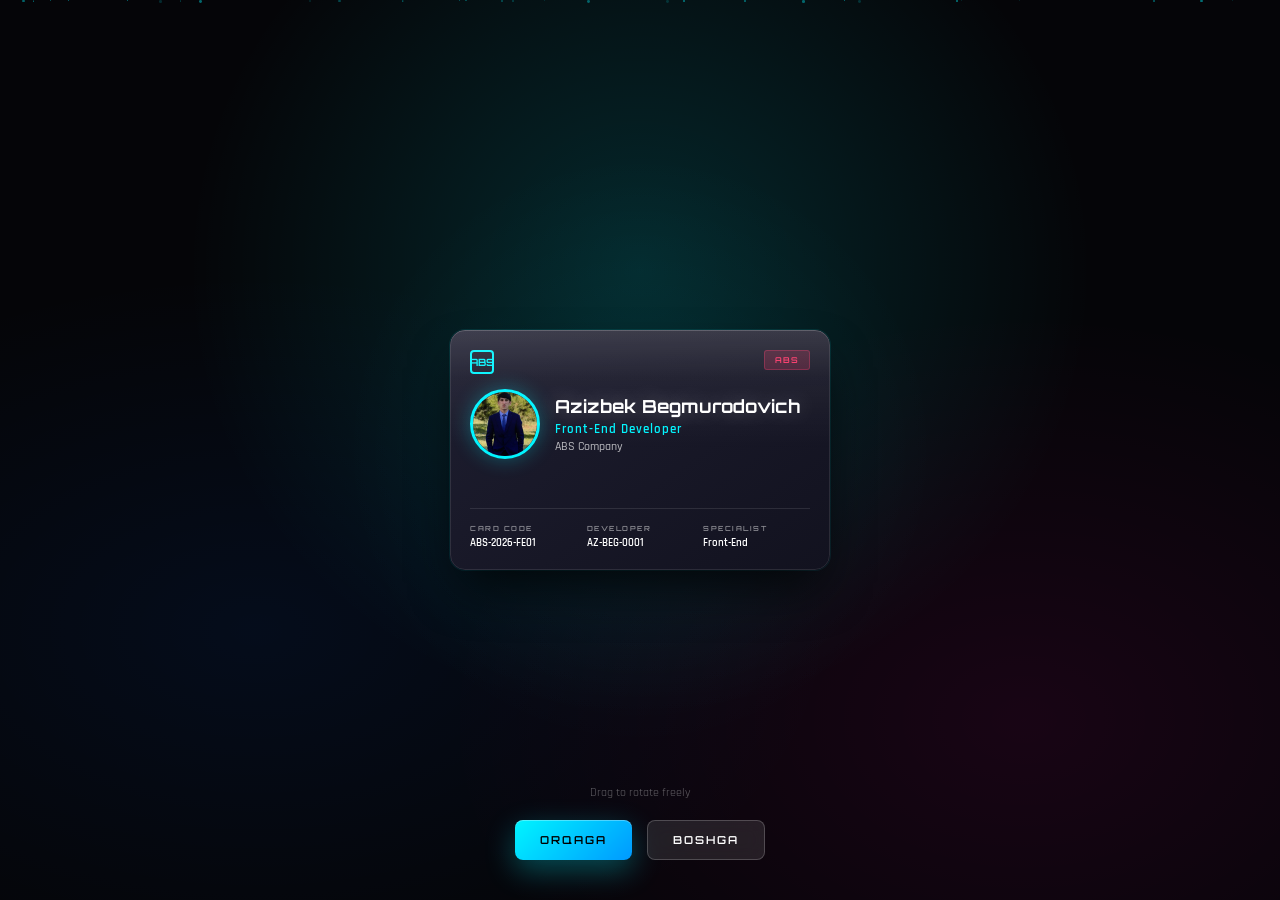
==== index.html @ 2831568b "1.0" ====
<!DOCTYPE html>
<html lang="en">
<head>
    <meta charset="UTF-8">
    <meta name="viewport" content="width=device-width, initial-scale=1.0">
    <title>Azizbek Begmurodovich - ABS Company</title>
    <link rel="preconnect" href="https://fonts.googleapis.com">
    <link rel="preconnect" href="https://fonts.gstatic.com" crossorigin>
    <link href="https://fonts.googleapis.com/css2?family=Orbitron:wght@400;500;600;700;800;900&family=Rajdhani:wght@300;400;500;600;700&display=swap" rel="stylesheet">
    <link rel="stylesheet" href="css/styles.css">
</head>
<body>
    <!-- Background Effects -->
    <div class="background"></div>
    <div class="spotlight"></div>
    <div class="particles" id="particles"></div>

    <!-- Card Container -->
    <div class="card-container" id="cardContainer">
        <div class="card" id="card">
            <!-- Front Face -->
            <div class="card-face card-front">
                <div class="header-strip">
                    <div class="logo-area">
                        <div class="logo-icon">
                            <span>ABS</span>
                        </div>
                    </div>
                    <div class="badge">ABS</div>
                </div>

                <div class="profile-section">
                    <div class="avatar">
                        <img src="photo_2025-12-13_10-49-03-modified.png" 
                             alt="Profile Photo"
                             onerror="this.style.display='none'; this.nextElementSibling.style.display='flex';">
                        <div class="avatar-placeholder" style="display: none;">AB</div>
                    </div>
                    <div class="profile-info">
                        <div class="name">Azizbek Begmurodovich</div>
                        <div class="title">Front-End Developer</div>
                        <div class="subtitle">ABS Company</div>
                    </div>
                </div>

                <div class="fields">
                    <div class="field">
                        <span class="field-label">CARD CODE</span>
                        <span class="field-value">ABS-2026-FE01</span>
                    </div>
                    <div class="field">
                        <span class="field-label">DEVELOPER</span>
                        <span class="field-value">AZ-BEG-0001</span>
                    </div>
                    <div class="field">
                        <span class="field-label">SPECIALIST</span>
                        <span class="field-value">Front-End</span>
                    </div>
                </div>
            </div>

            <!-- Back Face -->
            <div class="card-face card-back">
                <div class="back-header">
                    <div>
                        <div class="back-title">Front-End Developer</div>
                        <div class="back-subtitle">ABS Company</div>
                    </div>
                </div>

                <div class="qr-section">
                    <div class="qr-code">
                        <img src="https://api.qrserver.com/v1/create-qr-code/?size=100x100&data=https://your-site-url/contact.html" alt="QR Code">
                    </div>
                    <div class="bio-section">
                        <div class="bio">
                            Front-end developer at ABS Company. Creating modern, responsive and user-friendly web applications. Focused on clean code and best practices.
                        </div>
                        <div class="skills">
                            <span class="skill">HTML5</span>
                            <span class="skill">CSS3</span>
                            <span class="skill">JavaScript</span>
                            <span class="skill">React</span>
                        </div>
                        <div class="links">
                            <a href="https://github.com/begmurodovich-fullstack" class="link-item" target="_blank" rel="noopener">
                                <svg class="link-icon" viewBox="0 0 24 24">
                                    <path fill="currentColor" d="M12 0C5.37 0 0 5.37 0 12c0 5.31 3.435 9.795 8.205 11.385.6.105.825-.255.825-.57 0-.285-.015-1.23-.015-2.235-3.015.555-3.795-.735-4.035-1.41-.135-.345-.72-1.41-1.23-1.695-.42-.225-1.02-.78-.015-.795.945-.015 1.62.87 1.845 1.23 1.08 1.815 2.805 1.305 3.495.99.105-.78.42-1.305.765-1.605-2.67-.3-5.46-1.335-5.46-5.925 0-1.305.465-2.385 1.23-3.225-.12-.3-.54-1.53.12-3.18 0 0 1.005-.315 3.3 1.23.96-.27 1.98-.405 3-.405s2.04.135 3 .405c2.295-1.56 3.3-1.23 3.3-1.23.66 1.65.24 2.88.12 3.18.765.84 1.23 1.905 1.23 3.225 0 4.605-2.805 5.625-5.475 5.925.435.375.81 1.095.81 2.22 0 1.605-.015 2.895-.015 3.3 0 .315.225.69.825.57A12.02 12.02 0 0024 12c0-6.63-5.37-12-12-12z"/>
                                </svg>
                                GitHub
                            </a>
                            <a href="https://t.me/azizbek_begmurodovich" class="link-item" target="_blank" rel="noopener">
                                <svg class="link-icon" viewBox="0 0 24 24">
                                    <path fill="currentColor" d="M11.944 0A12 12 0 0 0 0 12a12 12 0 0 0 12 12 12 12 0 0 0 12-12A12 12 0 0 0 12 0a12 12 0 0 0-.056 0zm4.962 7.224c.1-.002.321.023.465.14a.506.506 0 0 1 .171.325c.016.093.036.306.02.472-.18 1.898-.962 6.502-1.36 8.627-.168.9-.499 1.201-.82 1.23-.696.065-1.225-.46-1.9-.902-1.056-.693-1.653-1.124-2.678-1.8-1.185-.78-.417-1.21.258-1.91.177-.184 3.247-2.977 3.307-3.23.007-.032.014-.15-.056-.212s-.174-.041-.249-.024c-.106.024-1.793 1.14-5.061 3.345-.48.33-.913.49-1.302.48-.428-.008-1.252-.241-1.865-.44-.752-.245-1.349-.374-1.297-.789.027-.216.325-.437.893-.663 3.498-1.524 5.83-2.529 6.998-3.014 3.332-1.386 4.025-1.627 4.476-1.635z"/>
                                </svg>
                                Telegram
                            </a>
                        </div>
                    </div>
                </div>
            </div>
        </div>
    </div>

    <!-- Hint -->
    <div class="hint">Drag to rotate freely</div>

    <!-- Controls -->
    <div class="controls">
        <button class="btn btn-flip" id="flipBtn">
            Orqaga
        </button>
        <button class="btn btn-reset" id="resetBtn">
            Boshga
        </button>
    </div>

    <script src="js/script.js"></script>
</body>
</html>
---- css/styles.css ----
/* ============================================
   CSS VARIABLES - EASY CUSTOMIZATION
   ============================================ */
:root {
    /* Card Colors */
    --card-primary: #1a1a2e;
    --card-secondary: #16213e;
    --card-accent: #00f5ff;
    --card-accent-secondary: #ff00aa;
    --card-surface: linear-gradient(145deg, #1e1e30 0%, #12121f 100%);
    --card-border: rgba(0, 245, 255, 0.3);
    
    /* Text Colors */
    --text-primary: #ffffff;
    --text-secondary: rgba(255, 255, 255, 0.7);
    --text-muted: rgba(255, 255, 255, 0.5);
    --text-warning: #ff3366;
    --text-cyan: #00f5ff;
    
    /* Background */
    --bg-dark: #050508;
    --spotlight-color: rgba(0, 245, 255, 0.15);
    
    /* Shadows */
    --shadow-color: rgba(0, 0, 0, 0.8);
    --glow-color: rgba(0, 245, 255, 0.4);
    
    /* Card Dimensions */
    --card-width: 380px;
    --card-height: 240px;
    --card-radius: 15px;
    
    /* Fonts */
    --font-display: 'Orbitron', sans-serif;
    --font-body: 'Rajdhani', sans-serif;
}

/* ============================================
   RESET & BASE STYLES
   ============================================ */
*, *::before, *::after {
    margin: 0;
    padding: 0;
    box-sizing: border-box;
}

html, body {
    height: 100%;
    overflow: hidden;
}

body {
    font-family: var(--font-body);
    background: var(--bg-dark);
    display: flex;
    justify-content: center;
    align-items: center;
    perspective: 1200px;
    -webkit-user-select: none;
    user-select: none;
}

/* ============================================
   BACKGROUND & SPOTLIGHT
   ============================================ */
.background {
    position: fixed;
    top: 0;
    left: 0;
    width: 100%;
    height: 100%;
    background: 
        radial-gradient(ellipse at 50% 30%, var(--spotlight-color) 0%, transparent 50%),
        radial-gradient(ellipse at 80% 80%, rgba(255, 0, 170, 0.08) 0%, transparent 40%),
        radial-gradient(ellipse at 20% 70%, rgba(0, 100, 255, 0.08) 0%, transparent 40%),
        var(--bg-dark);
    z-index: -2;
}

.spotlight {
    position: fixed;
    top: 50%;
    left: 50%;
    width: 600px;
    height: 600px;
    transform: translate(-50%, -50%);
    background: radial-gradient(circle, rgba(0, 245, 255, 0.06) 0%, transparent 70%);
    border-radius: 50%;
    z-index: -1;
    animation: pulse 4s ease-in-out infinite;
    pointer-events: none;
}

@keyframes pulse {
    0%, 100% { transform: translate(-50%, -50%) scale(1); opacity: 1; }
    50% { transform: translate(-50%, -50%) scale(1.1); opacity: 0.8; }
}

/* Floating Particles */
.particles {
    position: fixed;
    top: 0;
    left: 0;
    width: 100%;
    height: 100%;
    z-index: -1;
    overflow: hidden;
    pointer-events: none;
}

.particle {
    position: absolute;
    width: 2px;
    height: 2px;
    background: var(--card-accent);
    border-radius: 50%;
    opacity: 0.3;
    animation: float 15s infinite linear;
}

@keyframes float {
    0% { transform: translateY(100vh) rotate(0deg); opacity: 0; }
    10% { opacity: 0.3; }
    90% { opacity: 0.3; }
    100% { transform: translateY(-100vh) rotate(720deg); opacity: 0; }
}

/* ============================================
   CARD CONTAINER
   ============================================ */
.card-container {
    position: relative;
    width: var(--card-width);
    height: var(--card-height);
    perspective: 1000px;
    cursor: grab;
    transform-style: preserve-3d;
}

.card-container:active {
    cursor: grabbing;
}

.card-container.dragging,
.card-container:not(.dragging) .card {
    transition: none;
}

.card {
    position: relative;
    width: 100%;
    height: 100%;
    transform-style: preserve-3d;
    border-radius: var(--card-radius);
}

.card.flipped {
    transform: rotateY(180deg);
}

/* ============================================
   CARD FACES (COMMON)
   ============================================ */
.card-face {
    position: absolute;
    width: 100%;
    height: 100%;
    backface-visibility: hidden;
    -webkit-backface-visibility: hidden;
    border-radius: var(--card-radius);
    overflow: hidden;
    box-shadow: 
        0 25px 50px -12px rgba(0, 0, 0, 0.8),
        0 0 0 1px rgba(0, 245, 255, 0.1),
        inset 0 1px 0 rgba(255, 255, 255, 0.1);
}

.card-face::before {
    content: '';
    position: absolute;
    top: 0;
    left: 0;
    right: 0;
    height: 50%;
    background: linear-gradient(
        180deg,
        rgba(255, 255, 255, 0.15) 0%,
        rgba(255, 255, 255, 0.05) 40%,
        transparent 100%
    );
    border-radius: var(--card-radius) var(--card-radius) 0 0;
    z-index: 10;
    pointer-events: none;
}

.card-face::after {
    content: '';
    position: absolute;
    top: 0;
    left: 0;
    right: 0;
    bottom: 0;
    border-radius: var(--card-radius);
    border: 1px solid rgba(255, 255, 255, 0.1);
    z-index: 11;
    pointer-events: none;
}

/* ============================================
   CARD FRONT
   ============================================ */
.card-front {
    background: var(--card-surface);
    background-image: 
        linear-gradient(145deg, #1e1e30 0%, #12121f 100%),
        url("data:image/svg+xml,%3Csvg viewBox='0 0 200 200' xmlns='http://www.w3.org/2000/svg'%3E%3Cfilter id='noise'%3E%3CfeTurbulence type='fractalNoise' baseFrequency='0.9' numOctaves='4' stitchTiles='stitch'/%3E%3C/filter%3E%3Crect width='100%' height='100%' filter='url(%23noise)' opacity='0.03'/%3E%3C/svg%3E");
    display: flex;
    flex-direction: column;
    padding: 20px;
}

.header-strip {
    display: flex;
    justify-content: space-between;
    align-items: flex-start;
    margin-bottom: 15px;
}

.logo-area {
    display: flex;
    align-items: center;
    gap: 8px;
}

.logo-icon {
    width: 24px;
    height: 24px;
    border: 2px solid var(--card-accent);
    border-radius: 4px;
    display: flex;
    align-items: center;
    justify-content: center;
}

.logo-icon span {
    font-family: var(--font-display);
    font-size: 10px;
    font-weight: 700;
    color: var(--card-accent);
}

.badge {
    font-family: var(--font-display);
    font-size: 8px;
    font-weight: 600;
    color: var(--text-warning);
    background: rgba(255, 51, 102, 0.2);
    padding: 4px 10px;
    border-radius: 3px;
    border: 1px solid rgba(255, 51, 102, 0.3);
    letter-spacing: 1px;
}

.profile-section {
    display: flex;
    align-items: center;
    gap: 15px;
    margin-bottom: 15px;
}

.avatar {
    width: 70px;
    height: 70px;
    border-radius: 50%;
    border: 3px solid var(--card-accent);
    box-shadow: 
        0 0 20px rgba(0, 245, 255, 0.3),
        inset 0 0 20px rgba(0, 245, 255, 0.1);
    overflow: hidden;
    flex-shrink: 0;
    background: linear-gradient(135deg, #2a2a4a, #1a1a3a);
}

.avatar img {
    width: 100%;
    height: 100%;
    object-fit: cover;
}

.avatar-placeholder {
    width: 100%;
    height: 100%;
    display: flex;
    align-items: center;
    justify-content: center;
    font-family: var(--font-display);
    font-size: 24px;
    font-weight: 700;
    color: var(--card-accent);
    background: linear-gradient(135deg, rgba(0, 245, 255, 0.1), rgba(255, 0, 170, 0.1));
}

.profile-info {
    flex: 1;
}

.name {
    font-family: var(--font-display);
    font-size: 18px;
    font-weight: 700;
    color: var(--text-primary);
    margin-bottom: 4px;
    text-shadow: 0 0 20px rgba(255, 255, 255, 0.3);
}

.title {
    font-family: var(--font-body);
    font-size: 13px;
    font-weight: 600;
    color: var(--card-accent);
    margin-bottom: 2px;
    letter-spacing: 1px;
}

.subtitle {
    font-family: var(--font-body);
    font-size: 12px;
    font-weight: 500;
    color: var(--text-secondary);
}

.fields {
    display: grid;
    grid-template-columns: repeat(3, 1fr);
    gap: 10px;
    margin-top: auto;
    padding-top: 15px;
    border-top: 1px solid rgba(255, 255, 255, 0.1);
}

.field {
    display: flex;
    flex-direction: column;
}

.field-label {
    font-family: var(--font-display);
    font-size: 7px;
    font-weight: 600;
    color: var(--text-muted);
    letter-spacing: 1.5px;
    margin-bottom: 3px;
}

.field-value {
    font-family: var(--font-body);
    font-size: 11px;
    font-weight: 600;
    color: var(--text-primary);
}

/* ============================================
   CARD BACK
   ============================================ */
.card-back {
    background: linear-gradient(145deg, #14142a 0%, #0e0e1f 100%);
    transform: rotateY(180deg);
    padding: 15px;
    display: flex;
    flex-direction: column;
}

.back-header {
    display: flex;
    justify-content: space-between;
    align-items: flex-start;
    margin-bottom: 12px;
}

.back-title {
    font-family: var(--font-display);
    font-size: 11px;
    font-weight: 600;
    color: var(--text-primary);
}

.back-subtitle {
    font-family: var(--font-body);
    font-size: 10px;
    color: var(--text-secondary);
    margin-top: 2px;
}

.qr-section {
    display: flex;
    gap: 12px;
}

.qr-code {
    width: 70px;
    height: 70px;
    background: #ffffff;
    border-radius: 6px;
    padding: 3px;
    flex-shrink: 0;
    overflow: hidden;
}

.qr-code img {
    width: 100%;
    height: 100%;
    display: block;
}

.bio-section {
    flex: 1;
}

.bio {
    font-family: var(--font-body);
    font-size: 10px;
    line-height: 1.5;
    color: var(--text-secondary);
    margin-bottom: 10px;
}

.skills {
    display: flex;
    flex-wrap: wrap;
    gap: 5px;
    margin-bottom: 10px;
}

.skill {
    font-family: var(--font-display);
    font-size: 7px;
    font-weight: 600;
    color: var(--card-accent);
    background: rgba(0, 245, 255, 0.1);
    padding: 3px 8px;
    border-radius: 3px;
    border: 1px solid rgba(0, 245, 255, 0.3);
}

.links {
    display: flex;
    flex-wrap: wrap;
    gap: 8px;
}

.link-item {
    display: flex;
    align-items: center;
    gap: 5px;
    font-family: var(--font-body);
    font-size: 10px;
    color: var(--text-secondary);
    text-decoration: none;
    transition: color 0.2s;
}

.link-item:hover {
    color: var(--card-accent);
}

.link-icon {
    width: 14px;
    height: 14px;
    fill: currentColor;
}

/* ============================================
   CONTROLS
   ============================================ */
.controls {
    position: fixed;
    bottom: 40px;
    left: 50%;
    transform: translateX(-50%);
    display: flex;
    gap: 15px;
    z-index: 100;
}

.btn {
    font-family: var(--font-display);
    font-size: 11px;
    font-weight: 600;
    letter-spacing: 2px;
    padding: 12px 25px;
    border: none;
    border-radius: 8px;
    cursor: pointer;
    transition: all 0.3s cubic-bezier(0.4, 0, 0.2, 1);
    text-transform: uppercase;
    position: relative;
    overflow: hidden;
}

.btn::before {
    content: '';
    position: absolute;
    top: 0;
    left: -100%;
    width: 100%;
    height: 100%;
    background: linear-gradient(90deg, transparent, rgba(255, 255, 255, 0.2), transparent);
    transition: left 0.5s;
}

.btn:hover::before {
    left: 100%;
}

.btn-flip {
    background: linear-gradient(135deg, var(--card-accent), #0099ff);
    color: #000;
    box-shadow: 
        0 10px 30px rgba(0, 245, 255, 0.3),
        inset 0 1px 0 rgba(255, 255, 255, 0.3);
}

.btn-flip:hover {
    transform: translateY(-3px);
    box-shadow: 
        0 15px 40px rgba(0, 245, 255, 0.4),
        inset 0 1px 0 rgba(255, 255, 255, 0.3);
}

.btn-reset {
    background: rgba(255, 255, 255, 0.1);
    color: var(--text-primary);
    border: 1px solid rgba(255, 255, 255, 0.2);
    backdrop-filter: blur(10px);
}

.btn-reset:hover {
    background: rgba(255, 255, 255, 0.2);
    transform: translateY(-3px);
}

.hint {
    position: fixed;
    bottom: 100px;
    left: 50%;
    transform: translateX(-50%);
    font-family: var(--font-body);
    font-size: 12px;
    color: var(--text-muted);
    text-align: center;
    opacity: 0.7;
}

/* ============================================
   RESPONSIVE
   ============================================ */
@media (max-width: 480px) {
    :root {
        --card-width: 340px;
        --card-height: 215px;
    }

    .card-front {
        padding: 15px;
    }

    .avatar {
        width: 55px;
        height: 55px;
    }

    .name {
        font-size: 15px;
    }

    .title {
        font-size: 11px;
    }

    .subtitle {
        font-size: 10px;
    }

    .fields {
        gap: 6px;
    }

    .field-label {
        font-size: 6px;
    }

    .field-value {
        font-size: 9px;
    }

    .qr-code {
        width: 55px;
        height: 55px;
    }

    .bio {
        font-size: 9px;
    }

    .controls {
        bottom: 25px;
        gap: 10px;
    }

    .btn {
        padding: 10px 18px;
        font-size: 10px;
    }
}

@media (max-width: 360px) {
    :root {
        --card-width: 300px;
        --card-height: 190px;
    }
}
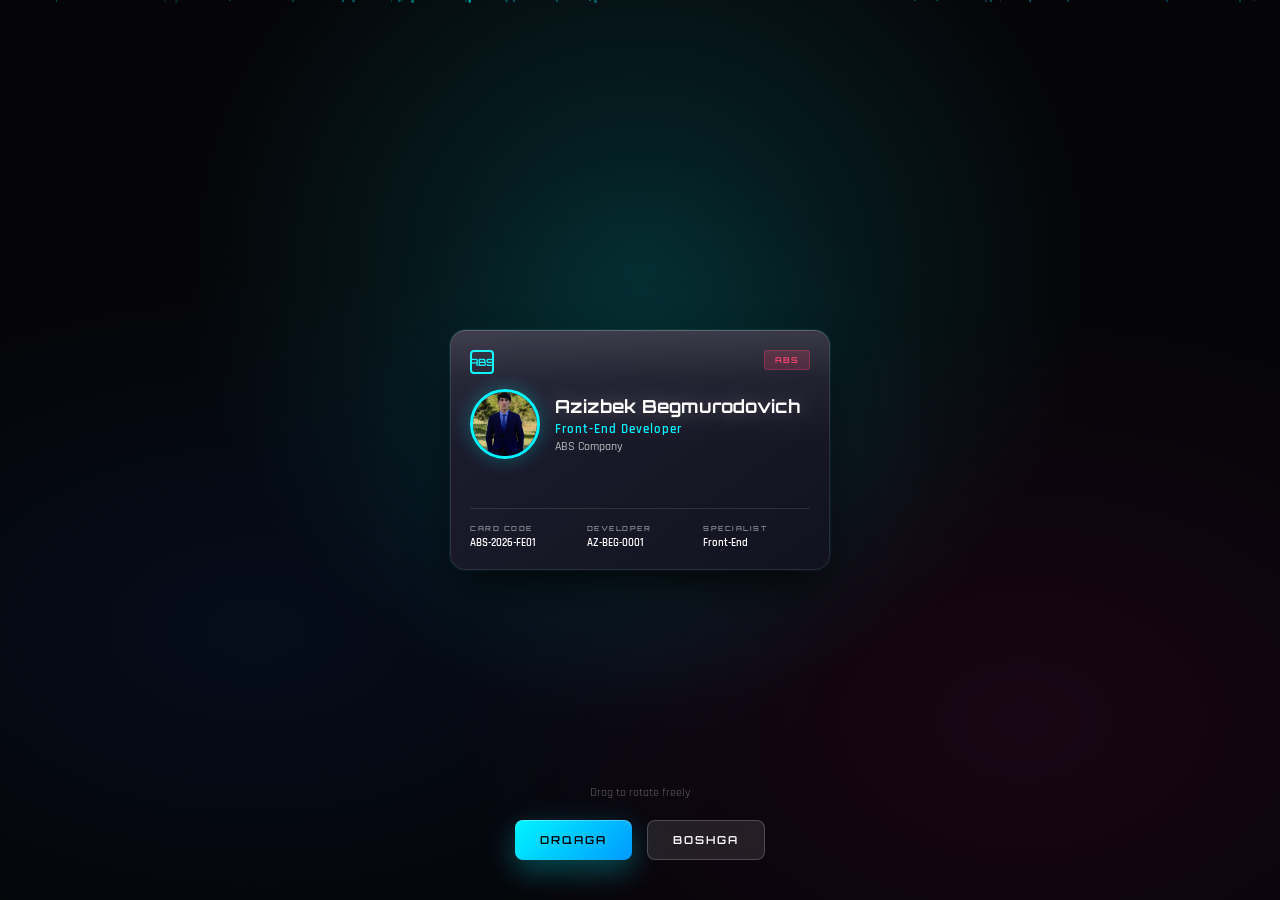
==== commit 5e4c5814: "Update index.html" ====
--- a/index.html
+++ b/index.html
@@ -70,7 +70,7 @@
 
                 <div class="qr-section">
                     <div class="qr-code">
-                        <img src="https://api.qrserver.com/v1/create-qr-code/?size=100x100&data=https://your-site-url/contact.html" alt="QR Code">
+                        <img src="https://api.qrserver.com/v1/create-qr-code/?size=100x100&data=https://https://id-card-xi.vercel.app//contact.html" alt="QR Code">
                     </div>
                     <div class="bio-section">
                         <div class="bio">
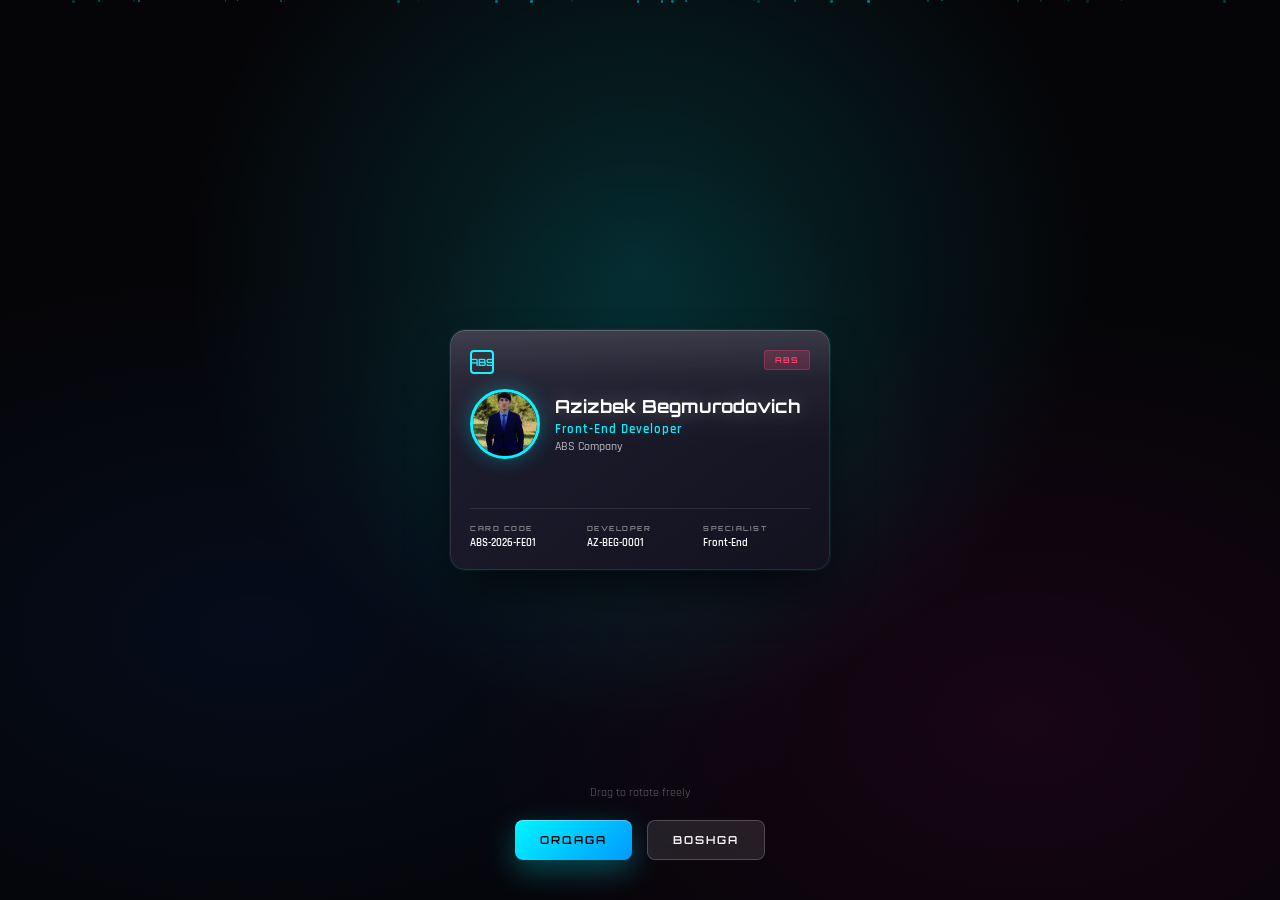
==== commit 4939e45d: "Update index.html" ====
--- a/index.html
+++ b/index.html
@@ -70,7 +70,7 @@
 
                 <div class="qr-section">
                     <div class="qr-code">
-                        <img src="https://api.qrserver.com/v1/create-qr-code/?size=100x100&data=https://https://id-card-xi.vercel.app//contact.html" alt="QR Code">
+                        <img src="https://api.qrserver.com/v1/create-qr-code/?size=100x100&data=https://id-card-xi.vercel.app//contact.html" alt="QR Code">
                     </div>
                     <div class="bio-section">
                         <div class="bio">
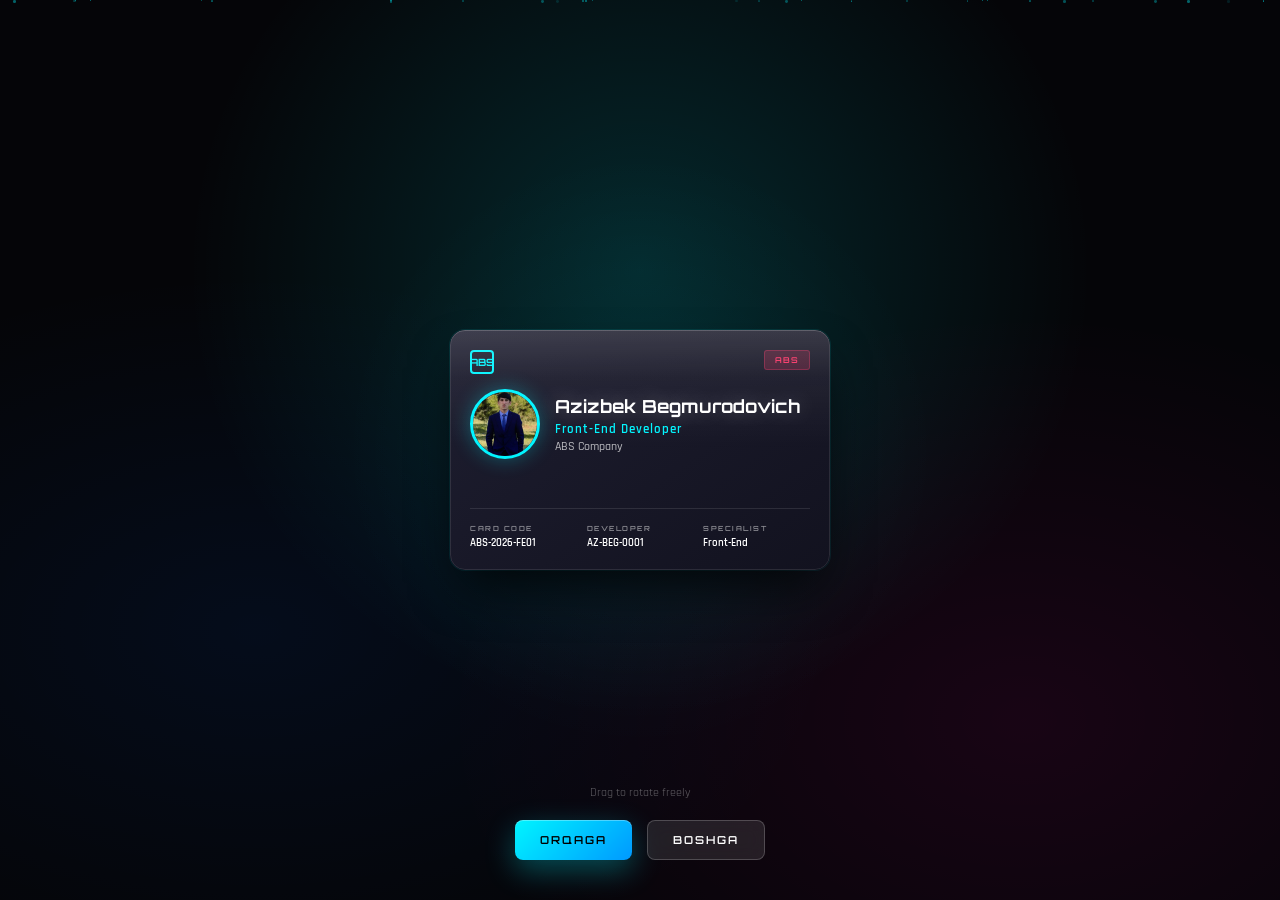
==== commit 4cada0a8: "Update index.html" ====
--- a/index.html
+++ b/index.html
@@ -70,7 +70,7 @@
 
                 <div class="qr-section">
                     <div class="qr-code">
-                        <img src="https://api.qrserver.com/v1/create-qr-code/?size=100x100&data=https://id-card-xi.vercel.app//contact.html" alt="QR Code">
+                        <img src="https://api.qrserver.com/v1/create-qr-code/?size=100x100&data=https://id-card-xi.vercel.app/contact.html" alt="QR Code">
                     </div>
                     <div class="bio-section">
                         <div class="bio">
